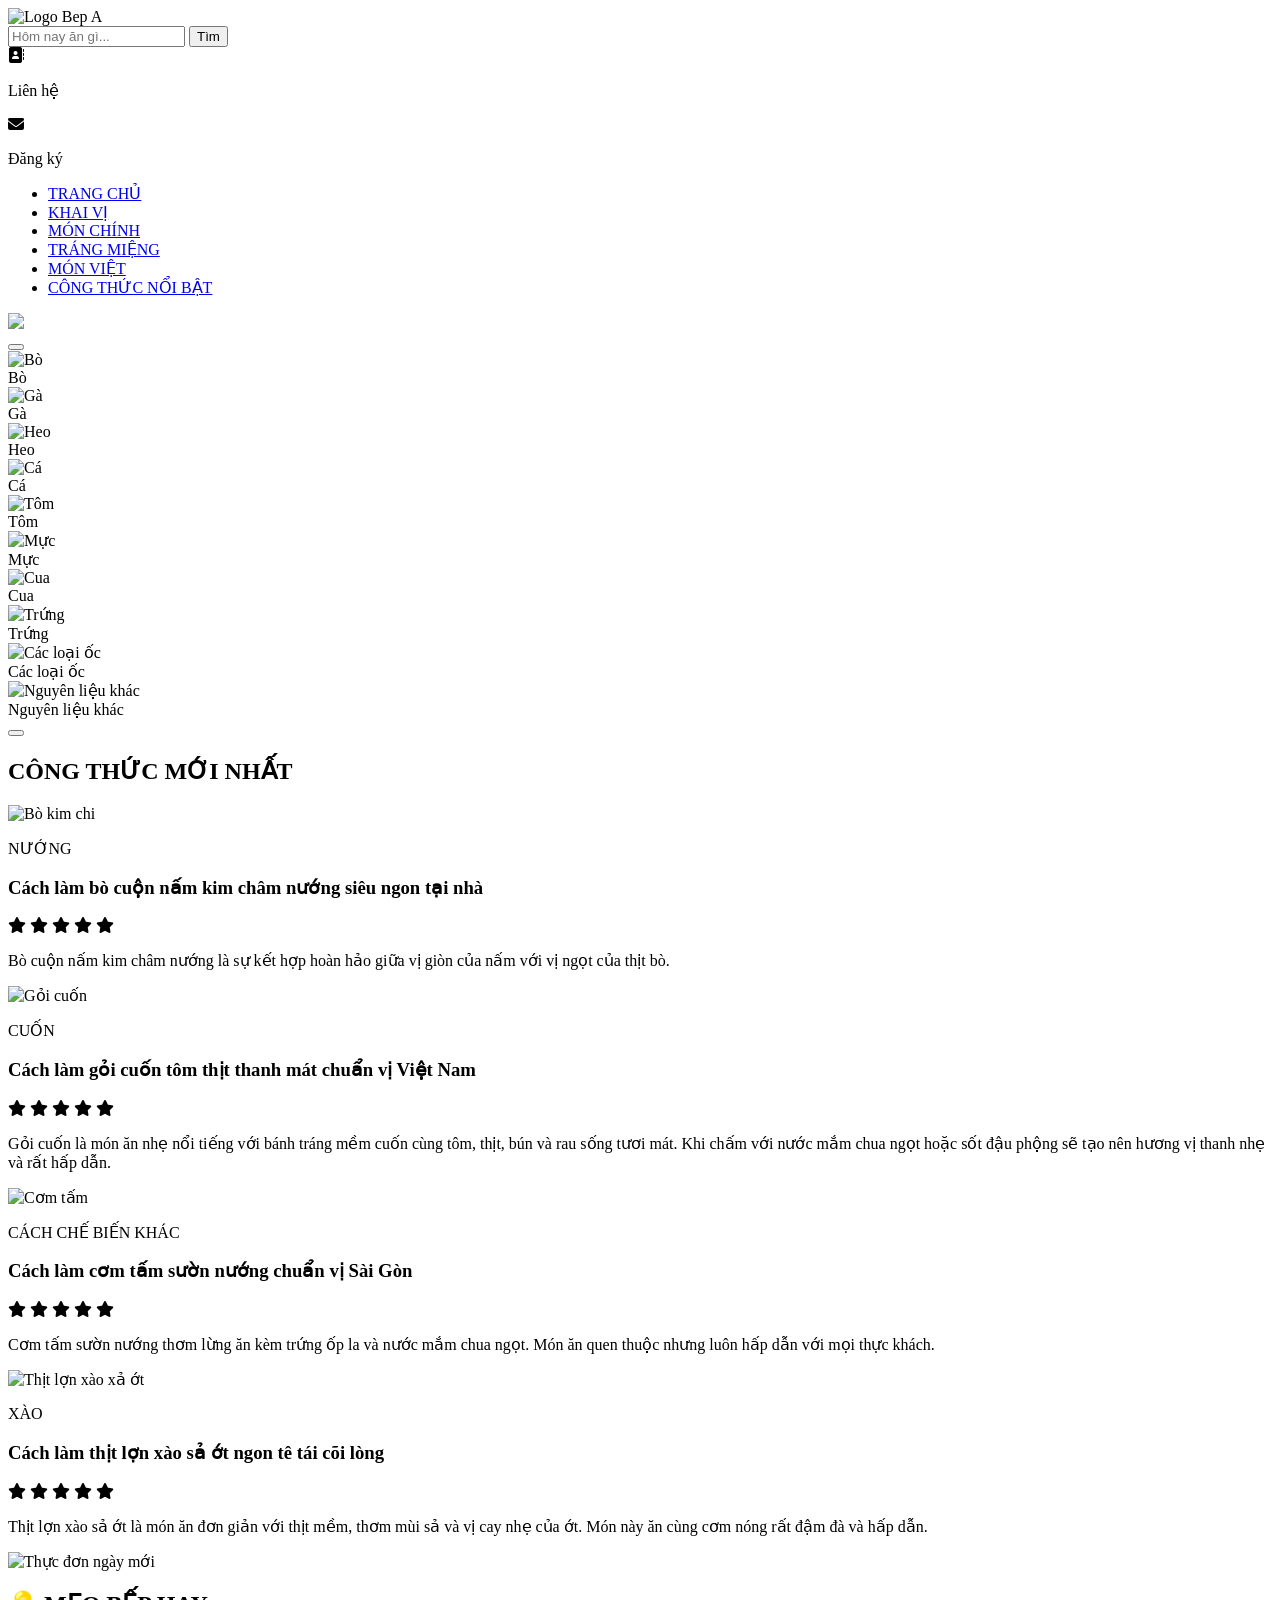
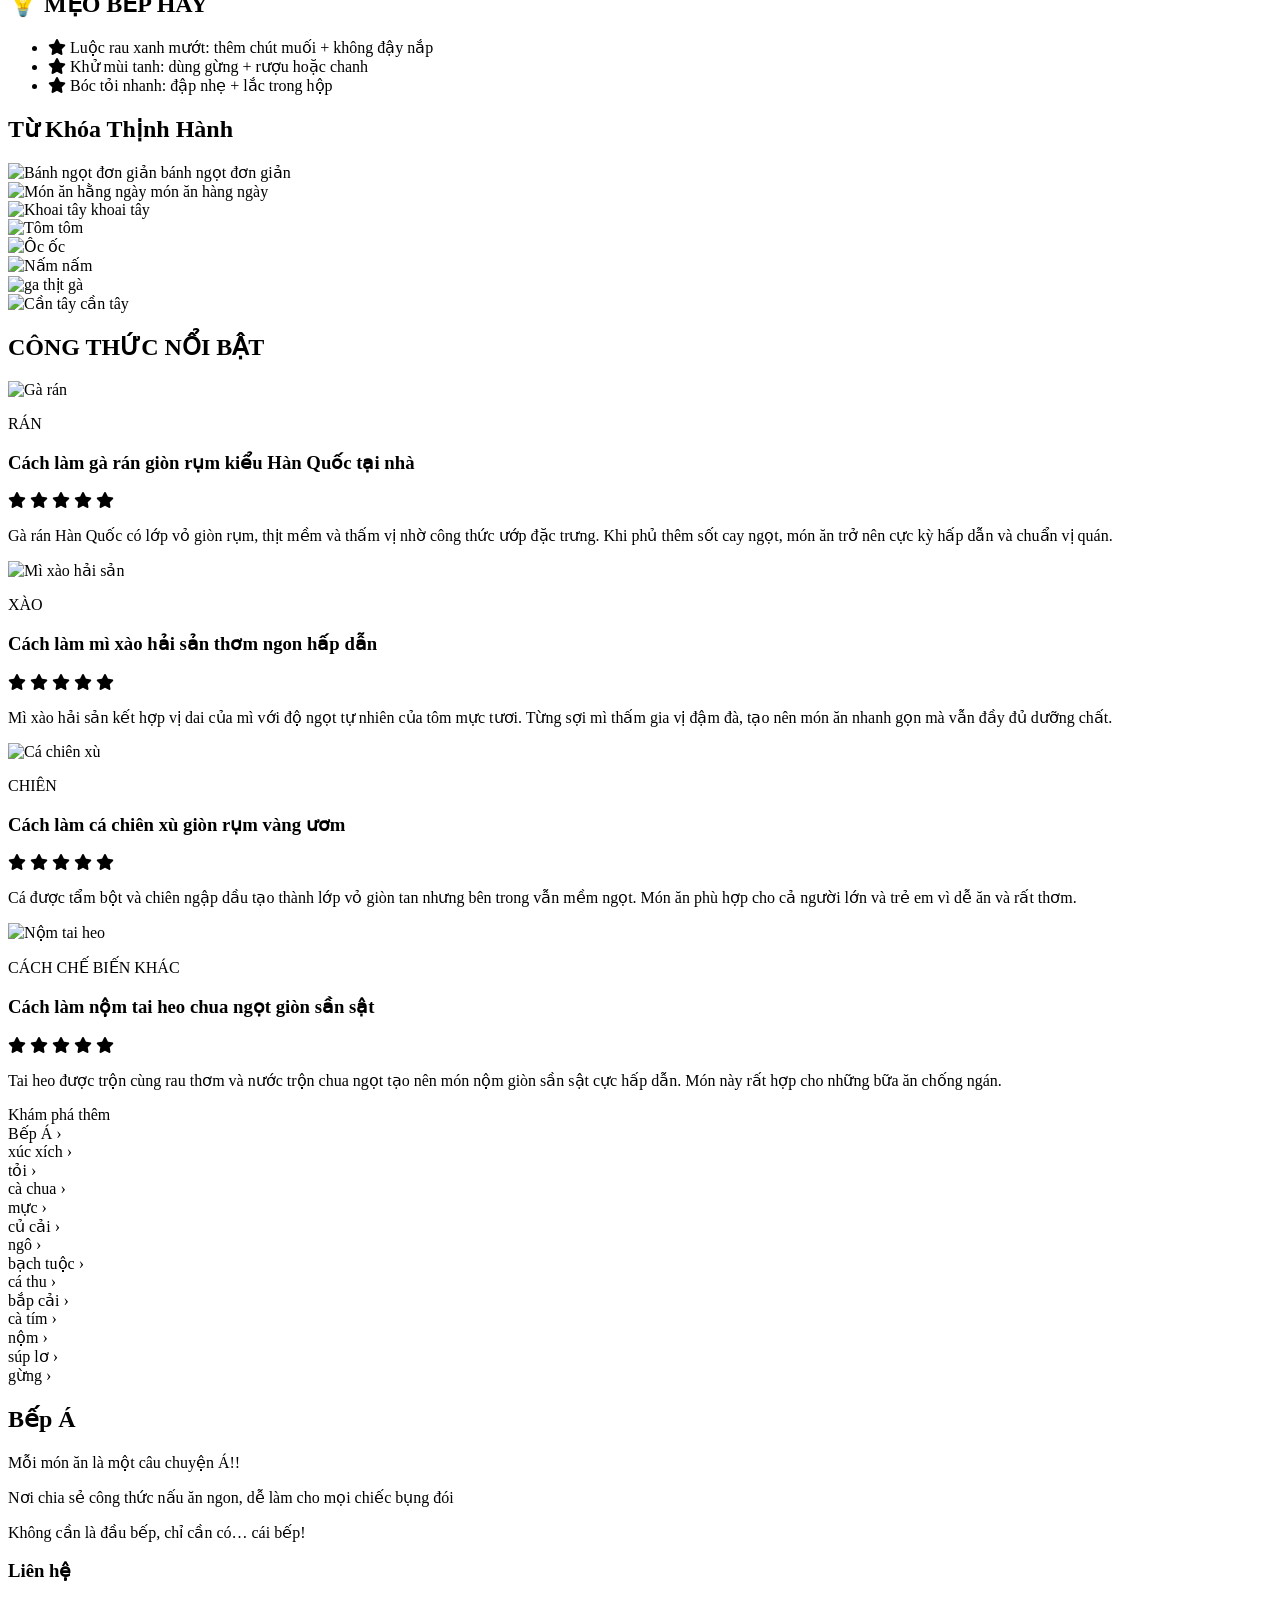
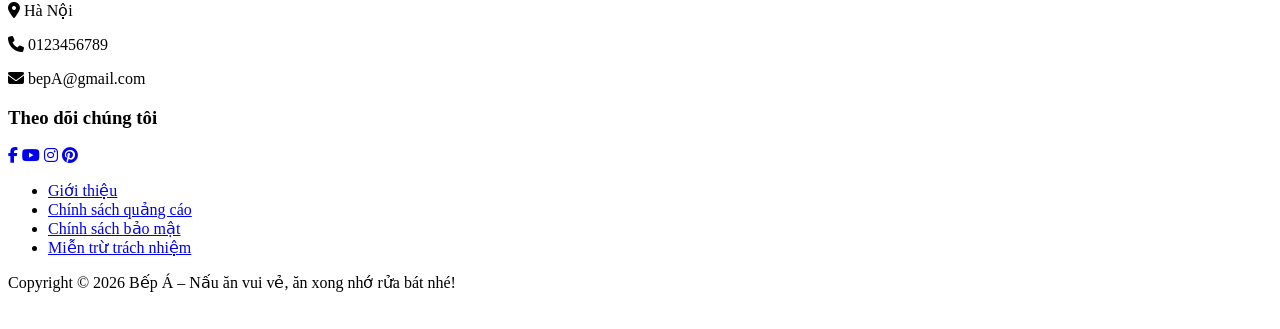
==== index.html @ c16d3b83 "Create index.html" ====
<!DOCTYPE html>
<html lang="vi">
<head>
<meta charset="UTF-8">
<meta name="viewport" content="width=device-width, initial-scale=1">

<title>Bếp Á - Công thức món ăn châu Á</title>

<link rel="stylesheet" href="trangchu.css">

<link href="https://fonts.googleapis.com/css2?family=Be+Vietnam+Pro:wght@300;500;700&display=swap" rel="stylesheet">
<link rel="stylesheet" href="https://cdnjs.cloudflare.com/ajax/libs/font-awesome/6.5.0/css/all.min.css">

<script src="https://code.jquery.com/jquery-3.7.1.min.js"></script>

</head>

<body>
<div id="container"> 
    <header>
    <div class="top-header">
        <!-- Logo -->
        <div class="logo">
            <img src="images/Logo3.png" alt="Logo Bep A">
        </div> 
         <!-- Thanh tìm kiếm -->
        <form class="search-box">
        <input type="text" placeholder="Hôm nay ăn gì...">
        <button type="submit">Tìm</button>
        </form>
        <!-- Liên hệ + đăng ký -->
        <div class="header-right">
        <div class="contact">
            <i class="fa-solid fa-address-book"></i>
            <p>Liên hệ</p>
        </div>

        <div class="signup">
            <i class="fa-solid fa-envelope"></i>
            <p>Đăng ký</p>
        </div>
        </div>
    </div>
</div>
</header>
   <div class="menu-bar">
        <!-- Menu -->
        <nav>
            <ul>
                <li><a href="trangchu.html">TRANG CHỦ</a></li>
                <li><a href="#">KHAI VỊ</a></li>
                <li><a href="#">MÓN CHÍNH</a></li>
                <li><a href="#">TRÁNG MIỆNG</a></li>
                <li><a href="mon-viet/mon-viet.html">MÓN VIỆT</a></li>
                <li><a href="#">CÔNG THỨC NỔI BẬT</a></li>
            </ul>
        </nav>
    </div>
    <!--Banner-->
    <section class="banner">
    <img class="slide active" src="images/banner1.jpg">
</section>

    <!--cuộn lên đầu trang-->
<button id="topBtn">↑</button>

<div class="slider-wrap">
  <button class="btn left" id="prev" aria-label="Cuộn trái"><div class="arrow l"></div></button>
  <div class="slider-track" id="track">
 
    <div class="food-item">
      <div class="circle"><img src="images/bo.jpg" alt="Bò"></div>
      <span class="label">Bò</span>
    </div>
    <div class="food-item">
      <div class="circle"><img src="images/ga.jpg" alt="Gà"></div>
      <span class="label">Gà</span>
    </div>
    <div class="food-item">
      <div class="circle"><img src="images/heo.jpg" alt="Heo"></div>
      <span class="label">Heo</span>
    </div>
    <div class="food-item">
      <div class="circle"><img src="images/ca.jpg" alt="Cá"></div>
      <span class="label">Cá</span>
    </div>
    <div class="food-item">
      <div class="circle"><img src="images/tom.jpg" alt="Tôm"></div>
      <span class="label">Tôm</span>
    </div>
    <div class="food-item">
      <div class="circle"><img src="images/muc.jpg" alt="Mực"></div>
      <span class="label">Mực</span>
    </div>
    <div class="food-item">
      <div class="circle"><img src="images/cua.jpg" alt="Cua"></div>
      <span class="label">Cua</span>
    </div>
    <div class="food-item">
      <div class="circle"><img src="images/trung.jpg" alt="Trứng"></div>
      <span class="label">Trứng</span>
    </div>
    <div class="food-item">
      <div class="circle"><img src="images/cac_loai_oc.jpg" alt="Các loại ốc"></div>
      <span class="label">Các loại ốc</span>
    </div>
    <div class="food-item">
      <div class="circle"><img src="images/khac.jpg" alt="Nguyên liệu khác"></div>
      <span class="label">Nguyên liệu khác</span>
    </div>
    
  </div>
  <button class="btn right" id="next" aria-label="Cuộn phải"><div class="arrow r"></div></button>
</div>


<!--Công thức mới nhất-->
<div class="content">
<main>
  <section class="new-recipes">
<h2>CÔNG THỨC MỚI NHẤT</h2>
<!--Món 1-->
<div class="recipe-box">
<div class="recipe-img">
    <img src="images/bo-kim-chi.jpg" alt="Bò kim chi">
    </div>

    <div class="recipe-content">

    <p class="category">NƯỚNG</p>

    <h3>Cách làm bò cuộn nấm kim châm nướng siêu ngon tại nhà</h3>

    <div class="stars">
    <i class="fa-solid fa-star"></i>
    <i class="fa-solid fa-star"></i>
    <i class="fa-solid fa-star"></i>
    <i class="fa-solid fa-star"></i>
    <i class="fa-solid fa-star"></i>
    </div>

    <p class="mini-content">
    Bò cuộn nấm kim châm nướng là sự kết hợp hoàn hảo giữa vị giòn của nấm
    với vị ngọt của thịt bò.
    </p>
    </div>
</div>

<!--Món 2-->
<div class="recipe-box">
<div class="recipe-img">
    <img src="images/goi-cuon.jpg" alt="Gỏi cuốn">
    </div>
    <div class="recipe-content">

    <p class="category">CUỐN</p>

    <h3>Cách làm gỏi cuốn tôm thịt thanh mát chuẩn vị Việt Nam</h3>

    <div class="stars">
    <i class="fa-solid fa-star"></i>
    <i class="fa-solid fa-star"></i>
    <i class="fa-solid fa-star"></i>
    <i class="fa-solid fa-star"></i>
    <i class="fa-solid fa-star"></i>
    </div>

    <p class="mini-content">
    Gỏi cuốn là món ăn nhẹ nổi tiếng với bánh tráng mềm cuốn cùng tôm, thịt, bún và rau sống tươi mát. 
    Khi chấm với nước mắm chua ngọt hoặc sốt đậu phộng sẽ tạo nên hương vị thanh nhẹ và rất hấp dẫn.
    </p>
    </div>
</div>
<!--Món 3-->
<div class="recipe-box">
<div class="recipe-img">
    <img src="images/com-tam.jpg" alt="Cơm tấm">
    </div>

    <div class="recipe-content">

    <p class="category">CÁCH CHẾ BIẾN KHÁC</p>

    <h3>Cách làm cơm tấm sườn nướng chuẩn vị Sài Gòn</h3>

    <div class="stars">
    <i class="fa-solid fa-star"></i>
    <i class="fa-solid fa-star"></i>
    <i class="fa-solid fa-star"></i>
    <i class="fa-solid fa-star"></i>
    <i class="fa-solid fa-star"></i>
    </div>

    <p class="mini-content">
    Cơm tấm sườn nướng thơm lừng ăn kèm trứng ốp la và nước mắm chua ngọt. 
    Món ăn quen thuộc nhưng luôn hấp dẫn với mọi thực khách.
    </p>
    </div>
</div>

<!--Món 4-->
<div class="recipe-box">
<div class="recipe-img">
    <img src="images/lon-xao.jpg" alt="Thịt lợn xào xả ớt">
    </div>

    <div class="recipe-content">

    <p class="category">XÀO</p>

    <h3>Cách làm thịt lợn xào sả ớt ngon tê tái cõi lòng</h3>

    <div class="stars">
    <i class="fa-solid fa-star"></i>
    <i class="fa-solid fa-star"></i>
    <i class="fa-solid fa-star"></i>
    <i class="fa-solid fa-star"></i>
    <i class="fa-solid fa-star"></i>
    </div>

    <p class="mini-content">
    Thịt lợn xào sả ớt là món ăn đơn giản với thịt mềm, thơm mùi sả và vị cay nhẹ của ớt. 
    Món này ăn cùng cơm nóng rất đậm đà và hấp dẫn.
    </p>
    </div>
</div>
</section>
</main>

<aside class="sidebar">
        <img src="images/Sidebar2.png" alt="Thực đơn ngày mới">
        <div class="sidebar-text">
            <h2>💡 MẸO BẾP HAY</h2>
            <ul>
                <li><i class="fa-solid fa-star"></i> Luộc rau xanh mướt: thêm chút muối + không đậy nắp</li>
                <li><i class="fa-solid fa-star"></i> Khử mùi tanh: dùng gừng + rượu hoặc chanh</li>
                <li><i class="fa-solid fa-star"></i> Bóc tỏi nhanh: đập nhẹ + lắc trong hộp</li>
            </ul>
        </div>
    </aside>
</div>

<div class="key">
    <h2 class="title">Từ Khóa Thịnh Hành</h2>

    <div class="grid">
        <div class="card">
            <img src="images/banh.jpg" alt="Bánh ngọt đơn giản">
            <span>bánh ngọt đơn giản</span>
        </div>

        <div class="card">
            <img src="images/monanhangngay.jpg" alt="Món ăn hằng ngày">
            <span>món ăn hàng ngày</span>
        </div>

        <div class="card">
            <img src="images/khoaitay.jpg" alt="Khoai tây">
            <span>khoai tây</span>
        </div>

        <div class="card">
            <img src="images/tomnuong.jpg" alt="Tôm">
            <span>tôm</span>
        </div>

        <div class="card">
            <img src="images/oc.jpg" alt="Ốc">
            <span>ốc</span>
        </div>

        <div class="card">
            <img src="images/nam.jpg" alt="Nấm">
            <span>nấm</span>
        </div>

        <div class="card">
            <img src="images/gakho.jpg" alt="ga">
            <span>thịt gà</span>
        </div>

        <div class="card">
            <img src="images/cantay.jpg" alt="Cần tây">
            <span>cần tây</span>
        </div>
    </div>
</div>

</section>

<!--Công thức nổi bật-->
<div class="wrapper">
<div class="content">
<main>
  <section class="new-recipes">
<h2>CÔNG THỨC NỔI BẬT</h2>
<div class="content">
<main>
<!--Món 1-->
<div class="recipe-box">
<div class="recipe-img">
    <img src="images/garan.jpg" alt="Gà rán">
    </div>

    <div class="recipe-content">

    <p class="category">RÁN</p>

    <h3>Cách làm gà rán giòn rụm kiểu Hàn Quốc tại nhà</h3>

    <div class="stars">
    <i class="fa-solid fa-star"></i>
    <i class="fa-solid fa-star"></i>
    <i class="fa-solid fa-star"></i>
    <i class="fa-solid fa-star"></i>
    <i class="fa-solid fa-star"></i>
    </div>

    <p class="mini-content">
    Gà rán Hàn Quốc có lớp vỏ giòn rụm, thịt mềm và thấm vị nhờ công thức ướp đặc trưng. Khi phủ thêm sốt cay ngọt, 
    món ăn trở nên cực kỳ hấp dẫn và chuẩn vị quán.
    </p>
    </div>
</div>

<!--Món 2-->
<div class="recipe-box">
<div class="recipe-img">
    <img src="images/mi-xao-hai-san.jpg" alt="Mì xào hải sản">
    </div>
    <div class="recipe-content">

    <p class="category">XÀO</p>

    <h3>Cách làm mì xào hải sản thơm ngon hấp dẫn</h3>

    <div class="stars">
    <i class="fa-solid fa-star"></i>
    <i class="fa-solid fa-star"></i>
    <i class="fa-solid fa-star"></i>
    <i class="fa-solid fa-star"></i>
    <i class="fa-solid fa-star"></i>
    </div>

    <p class="mini-content">
    Mì xào hải sản kết hợp vị dai của mì với độ ngọt tự nhiên của tôm mực tươi. 
    Từng sợi mì thấm gia vị đậm đà, tạo nên món ăn nhanh gọn mà vẫn đầy đủ dưỡng chất.
    </p>
    </div>
</div>
<!--Món 3-->
<div class="recipe-box">
<div class="recipe-img">
    <img src="images/ca-chien-xu.jpg" alt="Cá chiên xù">
    </div>

    <div class="recipe-content">

    <p class="category">CHIÊN</p>

    <h3>Cách làm cá chiên xù giòn rụm vàng ươm</h3>

    <div class="stars">
    <i class="fa-solid fa-star"></i>
    <i class="fa-solid fa-star"></i>
    <i class="fa-solid fa-star"></i>
    <i class="fa-solid fa-star"></i>
    <i class="fa-solid fa-star"></i>
    </div>

    <p class="mini-content">
    Cá được tẩm bột và chiên ngập dầu tạo thành lớp vỏ giòn tan nhưng bên trong vẫn mềm ngọt. 
    Món ăn phù hợp cho cả người lớn và trẻ em vì dễ ăn và rất thơm.
    </div>
</div>

<!--Món 4-->
<div class="recipe-box">
<div class="recipe-img">
    <img src="images/nom-tai-heo.jpg" alt="Nộm tai heo">
    </div>

    <div class="recipe-content">

    <p class="category">CÁCH CHẾ BIẾN KHÁC</p>

    <h3>Cách làm nộm tai heo chua ngọt giòn sần sật</h3>

    <div class="stars">
    <i class="fa-solid fa-star"></i>
    <i class="fa-solid fa-star"></i>
    <i class="fa-solid fa-star"></i>
    <i class="fa-solid fa-star"></i>
    <i class="fa-solid fa-star"></i>
    </div>

    <p class="mini-content">
    Tai heo được trộn cùng rau thơm và nước trộn chua ngọt tạo nên món nộm giòn sần sật cực hấp dẫn.
     Món này rất hợp cho những bữa ăn chống ngán.
    </p>
    </div>
</div>
</section>
</main>
</div>
<!--EXPLORE-->
<div class="sidebar2">
<div class="explore">
  <div class="e-text">Khám phá thêm</div>

  <div class="item">
    <span>Bếp Á</span>
    <span class="arrow">›</span>
  </div>

  <div class="item">
    <span>xúc xích</span>
    <span class="arrow">›</span>
  </div>

  <div class="item">
    <span>tỏi</span>
    <span class="arrow">›</span>
  </div>

  <div class="item">
    <span>cà chua</span>
    <span class="arrow">›</span>
  </div>

  <div class="item">
    <span>mực</span>
    <span class="arrow">›</span>
  </div>

  <div class="item">
    <span>củ cải</span>
    <span class="arrow">›</span>
  </div>

  <div class="item">
    <span>ngô</span>
    <span class="arrow">›</span>
  </div>

  <div class="item">
    <span>bạch tuộc</span>
    <span class="arrow">›</span>
  </div>

  <div class="item">
    <span>cá thu</span>
    <span class="arrow">›</span>
  </div>

  <div class="item">
    <span>bắp cải</span>
    <span class="arrow">›</span>
  </div>
  <div class="item">
    <span>cà tím</span>
    <span class="arrow">›</span>
  </div>
  <div class="item">
    <span>nộm</span>
    <span class="arrow">›</span>
  </div>
  <div class="item">
    <span>súp lơ</span>
    <span class="arrow">›</span>
  </div>

  <div class="item">
    <span>gừng</span>
    <span class="arrow">›</span>
  </div>
</div>
</div>
</div>

<!--FOOTER-->
<footer class="footer">

<div class="footer-container">

    <!-- CỘT 1 -->
    <div class="footer-col">
    <h2 class="footer-logo">Bếp Á</h2>

    <p class="footer-text">Mỗi món ăn là một câu chuyện Á!!</p>

    <p>Nơi chia sẻ công thức nấu ăn ngon, dễ làm cho mọi chiếc bụng đói</p>
    <p>Không cần là đầu bếp, chỉ cần có… cái bếp!</p>
    </div>

    <!-- CỘT 2 -->
    <div class="footer-col">
    <h3>Liên hệ</h3>
    <div class="col2-icon">
        <p><i class="fa-solid fa-location-dot"></i> Hà Nội</p>
        <p><i class="fa-solid fa-phone"></i> 0123456789</p>
        <p><i class="fa-solid fa-envelope"></i> bepA@gmail.com</p>
    </div>
    </div>

    <!-- CỘT 3 -->
    <div class="footer-col">
    <h3>Theo dõi chúng tôi</h3>

    <div class="social-icons">
        <a href="#"><i class="fab fa-facebook-f"></i></a>
        <a href="#"><i class="fab fa-youtube"></i></a>
        <a href="#"><i class="fab fa-instagram"></i></a>
        <a href="#"><i class="fab fa-pinterest"></i></a>
    </div>

    <ul class="footer-links">
    <li><a href="gioithieu/Gioithieu.html">Giới thiệu</a></li>
    <li><a href="#">Chính sách quảng cáo</a></li>
    <li><a href="#">Chính sách bảo mật</a></li>
    <li><a href="#">Miễn trừ trách nhiệm</a></li>
    </ul>

    </div>

</div>
<div class="footer-bottom">
<p>Copyright © 2026 Bếp Á – Nấu ăn vui vẻ, ăn xong nhớ rửa bát nhé!</p>
</div>

</footer>

</div><!--nút cuộn lên-->
<script>
$(document).ready(function(){
    $(window).scroll(function(){
        if($(this).scrollTop() > 200){
            $("#topBtn").fadeIn();
        } else {
            $("#topBtn").fadeOut();
        }
    });

    $("#topBtn").click(function(){
        $("html, body").animate({scrollTop: 0}, 600);
    });
});
</script>
<!--thanh slide-->
<script>
$(document).ready(function() {
    const $track = $('#track');
    const scrollAmt = 220;

    // 1. Xử lý nút bấm Next/Prev
    $('#next').on('click', function() {
        $track.animate({ scrollLeft: $track.scrollLeft() + scrollAmt }, 400);
    });

    $('#prev').on('click', function() {
        $track.animate({ scrollLeft: $track.scrollLeft() - scrollAmt }, 400);
    });

    // 2. Xử lý Click chọn món (Active)
    $('.food-item').on('click', function() {
        $('.food-item').removeClass('active');
        $(this).addClass('active');
    });

    // 3. Hiệu ứng Kéo chuột để cuộn (Drag to scroll)
    let isDown = false;
    let startX;
    let scrollLeft;

    $track.on('mousedown', function(e) {
        isDown = true;
        $track.addClass('dragging');
        startX = e.pageX - $track.offset().left;
        scrollLeft = $track.scrollLeft();
    });

    $(window).on('mouseup mouseleave', function() {
        isDown = false;
        $track.removeClass('dragging');
    });

    $track.on('mousemove', function(e) {
        if (!isDown) return;
        e.preventDefault();
        const x = e.pageX - $track.offset().left;
        const walk = (x - startX); 
        $track.scrollLeft(scrollLeft - walk);
    });
});
</script>

</body>
</html>
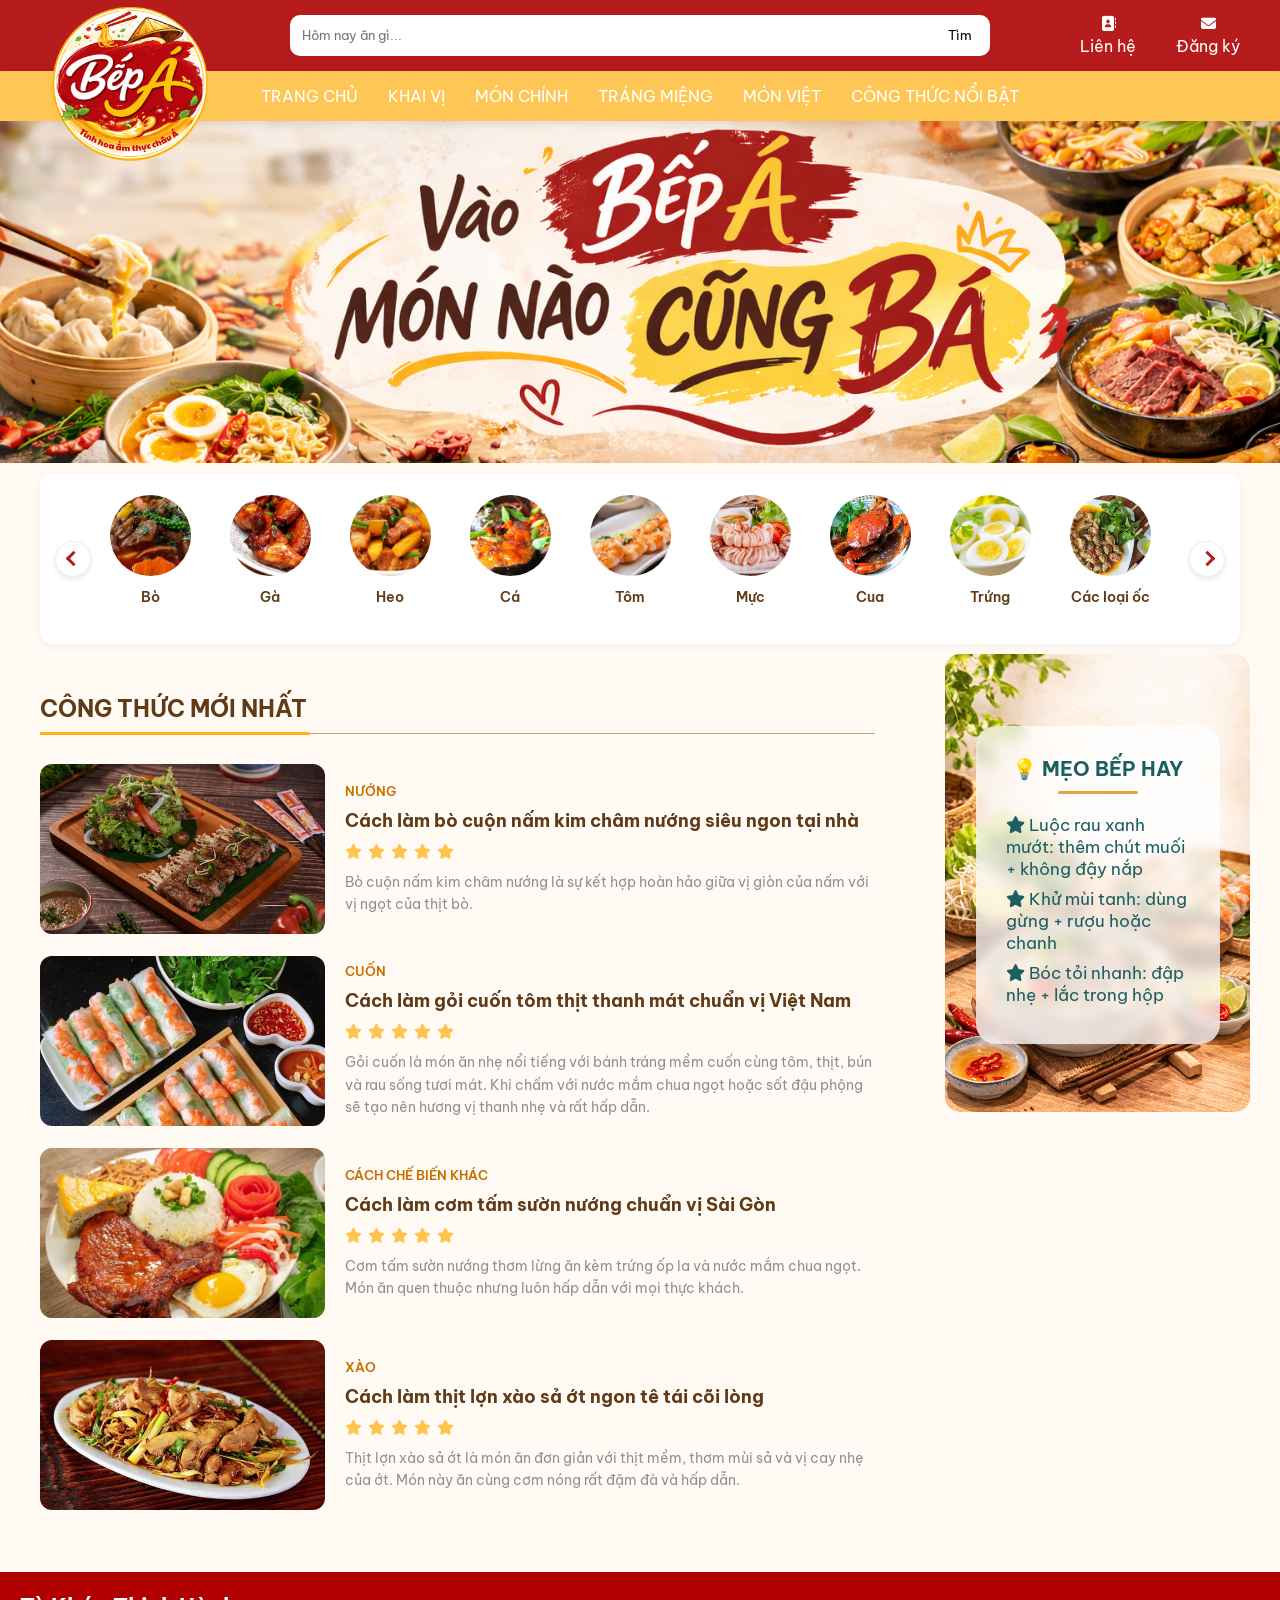
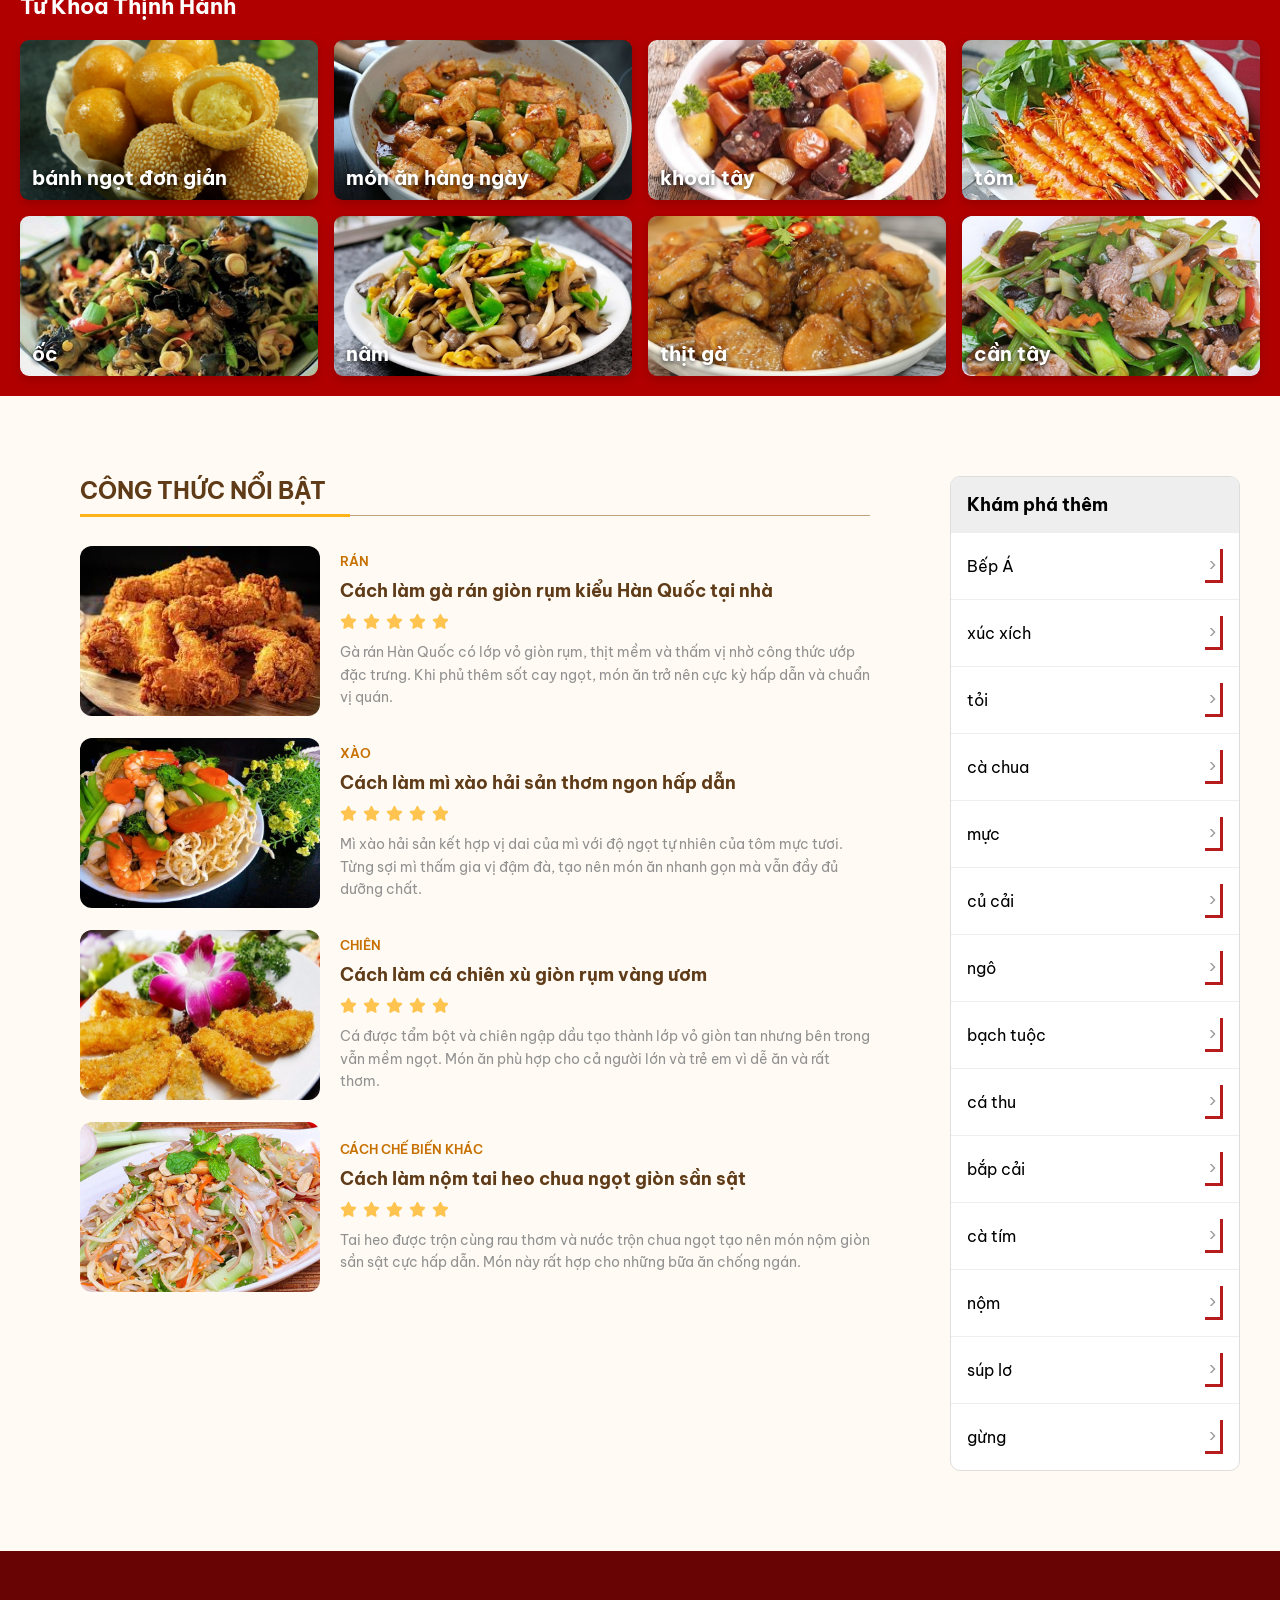
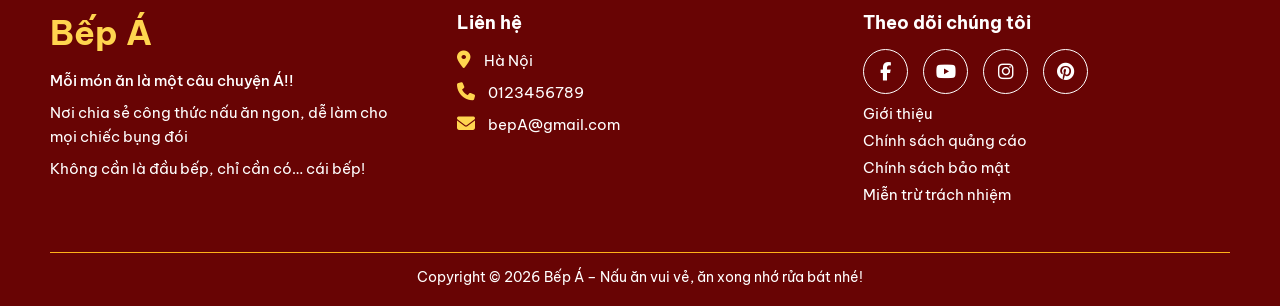
==== commit f1486e0e: "Update index.html" ====
--- a/index.html
+++ b/index.html
@@ -51,7 +51,7 @@
                 <li><a href="#">KHAI VỊ</a></li>
                 <li><a href="#">MÓN CHÍNH</a></li>
                 <li><a href="#">TRÁNG MIỆNG</a></li>
-                <li><a href="mon-viet/mon-viet.html">MÓN VIỆT</a></li>
+                <li><a href="MonViet/mon-viet.html">MÓN VIỆT</a></li>
                 <li><a href="#">CÔNG THỨC NỔI BẬT</a></li>
             </ul>
         </nav>
@@ -515,7 +515,7 @@
     </div>
 
     <ul class="footer-links">
-    <li><a href="gioithieu/Gioithieu.html">Giới thiệu</a></li>
+    <li><a href="GioiThieu/Gioithieu.html">Giới thiệu</a></li>
     <li><a href="#">Chính sách quảng cáo</a></li>
     <li><a href="#">Chính sách bảo mật</a></li>
     <li><a href="#">Miễn trừ trách nhiệm</a></li>
--- a/trangchu.css
+++ b/trangchu.css
@@ -0,0 +1,711 @@
+*{
+margin:0;
+padding:0;
+box-sizing:border-box;
+font-family: 'Be Vietnam Pro', sans-serif;
+}
+
+body{
+background:#fffbf4;
+}
+
+
+/* HEADER */
+
+header{
+background:#b71c1c;
+color:white;
+text-align:center;
+}
+
+/* TOP-HEADER */
+
+.top-header{
+display:flex;
+align-items:center;
+justify-content:center;
+padding:15px 40px;
+position:relative;
+}
+
+.header-right{
+position:absolute;
+right:40px;
+display:flex;
+gap:40px;
+align-items:center;
+}
+
+.header-right div{
+display:flex;
+flex-direction:column;
+align-items:center;
+color:white;
+cursor:pointer;
+}
+
+.header-right i{
+font-size:15px;
+margin-bottom:5px;
+}
+
+.header-right :hover{
+color:#ffb219
+}
+/* LOGO */
+
+.logo{
+position: absolute; 	
+top: 5px; 	
+left: 50px;
+display:flex;
+align-items:center;
+z-index:2000;
+}
+.logo img{
+width:160px;
+height:160px;
+border-radius:50%;
+}
+
+/* SEARCH */
+.search-box{
+    display: flex;
+    flex: 1;
+    max-width: 700px;
+}
+
+.search-box input{
+    flex: 1;
+    padding: 12px;
+    border: none;
+    border-radius: 10px 0 0 10px;
+    outline: none;
+}
+
+.search-box button{
+    padding: 12px 18px;
+    border: none;
+    background: white;
+    border-radius: 0 10px 10px 0;
+    cursor: pointer;
+}
+
+.search-box button:hover{
+    background: #ffb219;
+    color: white;
+}
+
+/* MENU */
+
+.menu-bar{
+background:#fec655;
+position:sticky;
+top:0;
+z-index:1000;
+padding:15px 0;
+box-shadow:0 2px 10px rgba(0,0,0,0.1);
+}
+
+nav ul{
+display:flex; /*cho menu nằm ngang*/
+justify-content:center; 
+list-style:none; /* bỏ dấu .*/
+gap:30px;
+}
+
+nav ul li a{
+color:rgb(255, 255, 255);
+text-decoration:none;
+font-weight:600px;
+}
+
+nav ul li a:hover{
+color:#c80000;
+}
+/* BANNER */
+.banner img{
+    width: 100%;
+    display: none;
+}
+.banner img.active{
+    display: block;
+}
+
+.banner{
+background-image: url("images/Banner2.png");
+background-size: cover;
+background-position: center;
+
+height: 380px;
+margin-top: -38px;
+}
+
+/*cuộn*/
+#topBtn {
+    position: fixed;
+    bottom: 25px;
+    right: 25px;
+    display: none;
+    width: 45px;
+    height: 45px;
+    border-radius: 50%;
+    background: #b71c1c;
+    color: white;
+    border: none;
+    font-size: 20px;
+    cursor: pointer;
+    box-shadow: 0 4px 12px rgba(0,0,0,0.3);
+    z-index: 9999;
+    transition: 0.3s;
+}
+
+#topBtn:hover {
+    background: #ffb219;
+    transform: scale(1.1);
+}
+
+.food-slider{
+    position: relative;
+    overflow: hidden;
+}
+
+.food-wrapper{
+    display: flex;
+    width: 100%;
+    transition: transform 0.5s ease;
+}
+
+.food-page{
+    min-width: 100%;
+    display: flex;
+    justify-content: center;
+    gap: 30px;
+}
+
+/* FOOD */
+/* Khung bao quanh slider */
+.slider-wrap {
+    position: relative;
+    max-width: 1200px;
+    margin: 10px auto;      /* Giảm margin trên/dưới xuống còn 10px để gần các phần tử khác hơn */
+    padding: 15px 60px;     /* Padding trên/dưới là 15px, trái/phải 60px để chừa chỗ cho nút bấm */
+    background: #ffffff;    /* Đổ nền trắng cho toàn bộ thanh slide */
+    border-radius: 12px;    /* Bo góc nhẹ cho thanh nền trắng trông hiện đại hơn */
+    box-shadow: 0 2px 10px rgba(0,0,0,0.05); /* Đổ bóng mờ để thanh trắng nổi bật trên nền body */
+}
+
+/* Đường ray chứa các item */
+.slider-track {
+    display: flex;
+    flex-wrap: nowrap;
+    overflow-x: auto;
+    scroll-behavior: smooth;
+    gap: 20px;              /* Khoảng cách giữa các vòng tròn item */
+    padding: 5px 0;         /* Giảm padding bên trong track */
+    scrollbar-width: none;
+}
+
+.slider-track::-webkit-scrollbar {
+    display: none;
+}
+
+/* Từng item món ăn */
+.food-item {
+    flex: 0 0 auto;
+    display: flex;
+    flex-direction: column;
+    align-items: center;
+    width: 100px;
+}
+
+.food-item .circle {
+    width: 85px;            /* Giảm nhẹ kích thước ảnh nếu bạn muốn thanh hẹp hơn nữa */
+    height: 85px;
+    border-radius: 50%;
+    overflow: hidden;
+    border: 2px solid transparent;
+}
+
+.food-item .circle img {
+    width: 100%;
+    height: 100%;
+    object-fit: cover;
+}
+
+.food-item .label {
+    margin-top: 10px;
+    font-size: 14px;
+    font-weight: 600;
+    color: #5f3b18;
+}
+
+/* Hiệu ứng chọn món */
+
+.food-item:hover .circle {
+    border-color: #ffb219;
+    transform: translateY(-5px);
+}
+
+/* Nút điều hướng Slider */
+/* Điều chỉnh lại vị trí nút bấm cho khớp với nền trắng mới */
+.btn {
+    position: absolute;
+    top: 50%;               /* Căn giữa tuyệt đối theo chiều cao thanh trắng */
+    transform: translateY(-50%);
+    background: white;
+    border: 1px solid #eee;
+    width: 36px;
+    height: 36px;
+    border-radius: 50%;
+    cursor: pointer;
+    z-index: 10;
+    display: flex;
+    justify-content: center;
+    align-items: center;
+    box-shadow: 0 2px 5px rgba(0,0,0,0.1);
+    transition: 0.3s;
+}
+
+.btn.left { left: 15px; }
+.btn.right { right: 15px; }
+
+.arrow {
+    border: solid #b71c1c;
+    border-width: 0 3px 3px 0;
+    display: inline-block;
+    padding: 4px;
+}
+
+.l { transform: rotate(135deg); }
+.r { transform: rotate(-45deg); }
+
+
+/* recipes & sidebar*/
+.content{
+display: flex;
+gap: 30px;
+}
+
+/* recipes */
+main{
+    flex: 3;
+}
+
+/* sidebar */
+aside{
+    flex: 1;
+}
+/* RECIPES */
+
+.new-recipes{
+padding:40px;
+}
+
+.new-recipes h2{
+font-size:23px;
+margin-bottom:30px;
+position:relative;
+padding-bottom:10px;
+border-bottom:1px solid #c0a27c; /* gạch xám dài */
+display:block;
+color:#5f3b18;
+}
+
+.new-recipes h2::after{
+content:"";
+position:absolute;
+left:0;
+bottom:-2px;
+width:270px;
+height:3px;
+background:#ffb219; /* gạch vàng */
+}
+
+.recipe-box{
+display:flex;
+gap:20px;
+align-items:center;
+margin-bottom:22px;
+}
+
+.recipe-img{
+width:300px;
+height:170px;
+border-radius:12px; /*bo góc*/
+overflow:hidden;
+}
+
+.recipe-img img{
+width:100%;
+height:100%;
+object-fit:cover;
+transition:0.4s;
+}
+
+.recipe-content{
+max-width:530px;
+}
+.recipe-content .mini-content{
+font-size:14px;
+color:#919191;
+line-height:1.6;
+}
+.category{
+color:#c77000;
+font-weight:600;
+margin-bottom:10px;
+font-size: 13px;
+}
+.category:hover{
+color:#b20808;
+cursor:pointer;
+}
+.recipe-content h3{
+font-size:18px;
+margin-bottom:10px;
+color: #5f3b18;
+}
+
+.recipe-content h3:hover{
+color:#feb625;
+cursor:pointer;
+}
+.stars{
+color:#ffc44f;
+font-size:15px;
+margin-bottom:10px;
+}
+
+.stars i{
+margin-right:3px;
+}
+
+.recipe-img:hover img{
+transform:rotate(1.5deg) scale(1.07); /*xoay-zoom*/
+cursor:pointer;
+}
+
+/* SIDEBAR */
+.container{
+    display: flex;
+    gap: 27px;
+}
+
+.sidebar{
+    margin-right: 30px;
+    width: 30%;
+    position: sticky;
+    top: 110px;   /* tránh bị menu che */
+    height: fit-content;
+}
+.sidebar img{
+    width: 100%;
+    border-radius: 15px;
+}
+
+.sidebar-box{
+    position: relative; /* làm mốc cho chữ */
+    border-radius: 15px;
+    overflow: hidden;
+}
+
+.sidebar-box img{
+    width: 100%;
+    border-radius: 15px;
+}
+
+/* tiêu đề */
+.sidebar-text h2{
+    text-align: center;
+    font-size: 20px;
+    margin-bottom: 20px;
+}
+
+/*tiêu đề-line*/
+.sidebar-text h2::after{
+    content:"";
+    display:block;
+    width:80px;
+    height:3px;
+    background:#e6a23c;
+    margin:10px auto 0;
+    border-radius:2px;
+}
+
+/*nội dung*/
+.sidebar-text ul{
+    list-style: none;
+    padding: 0;
+}
+
+.sidebar-text li{
+    margin: 8px 0;
+    font-size: 17px;
+}
+.sidebar-text{
+    position: absolute;
+    top: 50%;
+    left: 50%;
+    transform: translate(-50%, -50%); /* căn giữa */
+
+    width: 80%;
+    padding: 30px;
+    color: #1c5f63;
+    background: rgba(255,255,255,0.75);
+    backdrop-filter: blur(6px);
+
+    border-radius: 20px;
+    text-align: left;
+}
+
+/* TOP SEARCH */
+.key {
+    font-family: Arial, sans-serif;
+    background: rgb(176, 0, 0);
+    padding: 20px;
+}
+
+.title {
+    font-size: 22px;
+    font-weight: bold;
+    margin-bottom: 20px;
+    color:#ffffff;
+}
+
+.grid {
+    display: grid;
+    grid-template-columns: repeat(4, 1fr);
+    gap: 16px;
+}
+
+.card {
+    position: relative;
+    overflow: hidden;
+    border-radius: 9px;
+    cursor: pointer;
+    height: 160px;
+    box-shadow: 0 4px 10px rgba(0,0,0,0.15);
+    transition: transform .2s;
+}
+
+.card:hover {
+    transform: scale(1.03);
+}
+
+.card img {
+    width: 100%;
+    height: 100%;
+    object-fit: cover;
+}
+
+.card span {
+    position: absolute;
+    bottom: 10px;
+    left: 12px;
+    color: white;
+    font-size: 20px;
+    font-weight: bold;
+    text-shadow: 0 2px 4px rgba(0,0,0,0.7);
+}
+
+/*explore*/
+ .explore {
+      width: 350px;
+      margin: 40px auto;
+      background: #fff;
+      border-radius: 8px;
+      overflow: hidden;
+      border: 1px solid #ddd;
+    }
+
+    .e-text {
+      padding: 16px;
+      font-size: 20px;
+      font-weight: bold;
+      background: #f0f0f0;
+    }
+
+    .item {
+      display: flex;
+      justify-content: space-between;
+      align-items: center;
+      padding: 16px;
+      border-top: 1px solid #eee;
+      cursor: pointer;
+    }
+
+    .item:hover {
+      background: #fafafa;
+    }
+
+    .arrow {
+      color: #999;
+      font-size: 18px;
+    }
+
+
+/* Bọc toàn bộ */
+.wrapper {
+  display: flex;
+  gap: 40px;
+  padding: 40px;
+}
+
+/* PHẦN NỘI DUNG (BÊN TRÁI) */
+.content {
+  flex: 3;
+}
+
+/* SIDEBAR (BÊN PHẢI) */
+.sidebar2 {
+  flex: 1;
+  display: flex;
+  justify-content: center;
+}
+
+/* BOX KHÁM PHÁ */
+.explore {
+  width: 100%;
+  max-width: 320px;
+  background: #fff;
+  border: 1px solid #ddd;
+  border-radius: 10px;
+  overflow: hidden;
+}
+
+/* TIÊU ĐỀ */
+.e-text {
+  padding: 16px;
+  font-weight: bold;
+  background: #eee;
+  font-size: 18px;
+}
+
+/* ITEM */
+.item {
+  display: flex;
+  justify-content: space-between;
+  padding: 16px;
+  border-top: 1px solid #eee;
+  cursor: pointer;
+}
+
+.item:hover {
+  background: #f9f9f9;
+}
+
+.arrow {
+  color: #999;
+}
+
+/* FOOTER */
+
+.footer{
+background:#680404;
+color:#ffffff;
+padding:60px 50px 20px;
+font-size:15px;
+}
+
+.footer-container{
+display:grid;
+grid-template-columns:repeat(auto-fit,minmax(250px,1fr));
+gap:40px;
+}
+
+/* logo-FOOTER */
+
+.footer-logo{ 
+font-size:34px; 
+color:#FFD54F; 
+margin-bottom:15px; 
+}
+
+.footer-text{
+font-weight:500;
+margin-bottom:10px;
+}
+
+/* column */
+
+.footer-col h3{
+margin-bottom:15px;
+color:white;
+}
+
+.footer-col p{
+margin-bottom:8px;
+line-height:1.6;
+}
+
+/* link */
+
+.footer-links{
+list-style:none;
+margin-top:10px;
+}
+
+.footer-links li{
+margin-bottom:8px;
+}
+
+.footer-links a{
+color:#ffffff;
+text-decoration:none;
+transition:0.3s;
+}
+
+.footer-links a:hover{
+color:#ffb219;
+}
+
+/* icon */
+
+.social-icons{
+display:flex;
+gap:15px;
+}
+
+.social-icons a{
+width:45px;
+height:45px;
+
+display:flex;
+align-items:center;
+justify-content:center;
+
+border-radius:50%;
+border:1px solid #ffffff;
+
+color:#ffffff;
+text-decoration:none;
+font-size:18px;
+
+transition:0.3s;
+}
+
+.social-icons a:hover{
+background:#ffb219;
+color:rgb(255, 255, 255);
+border-color:#ffb219;
+transform:scale(1.1);
+}
+.col2-icon i{
+color:#FFD54F;
+margin-right:10px;
+font-size:18px;
+}
+
+/* copyright */
+
+.footer-bottom{
+margin-top:40px;
+padding-top:15px;
+border-top:1px solid #ffb219 ;
+text-align:center;
+font-size:14px;
+color:#ffffff;
+}
+
+/**/
